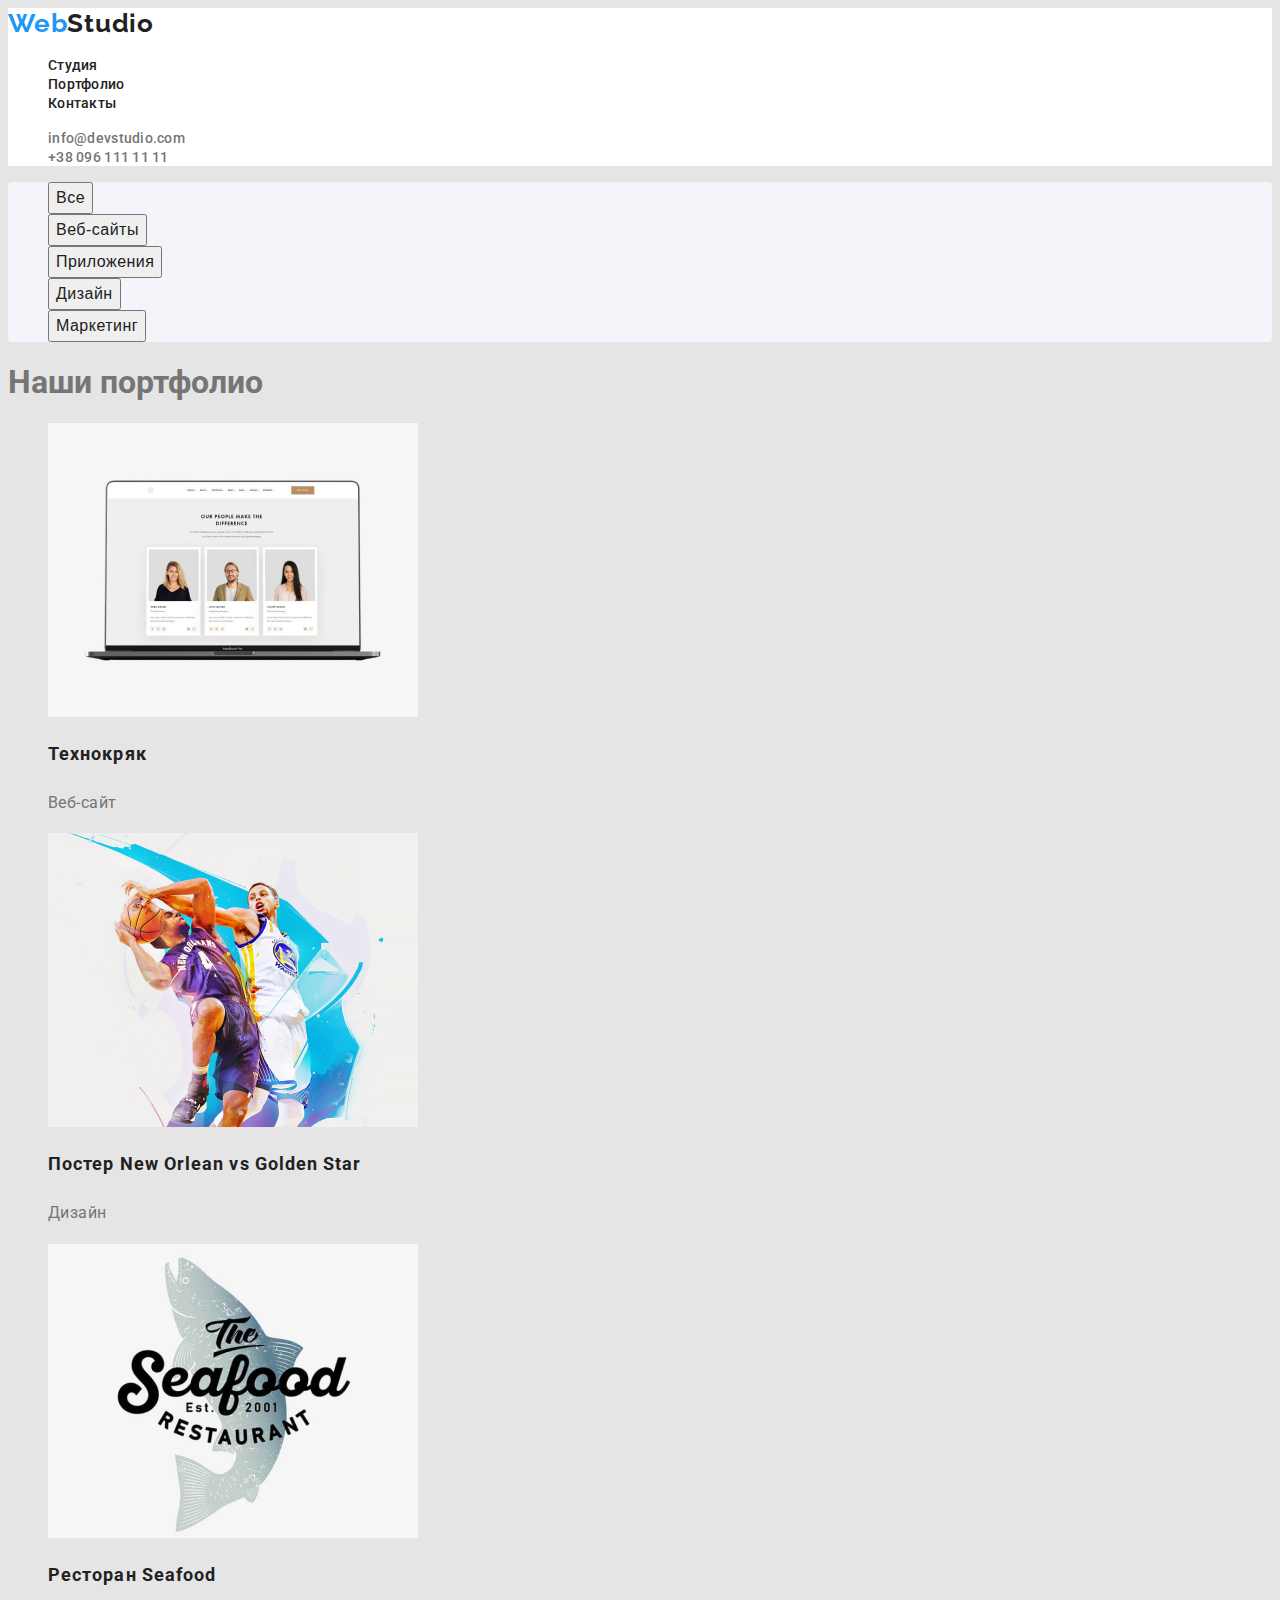
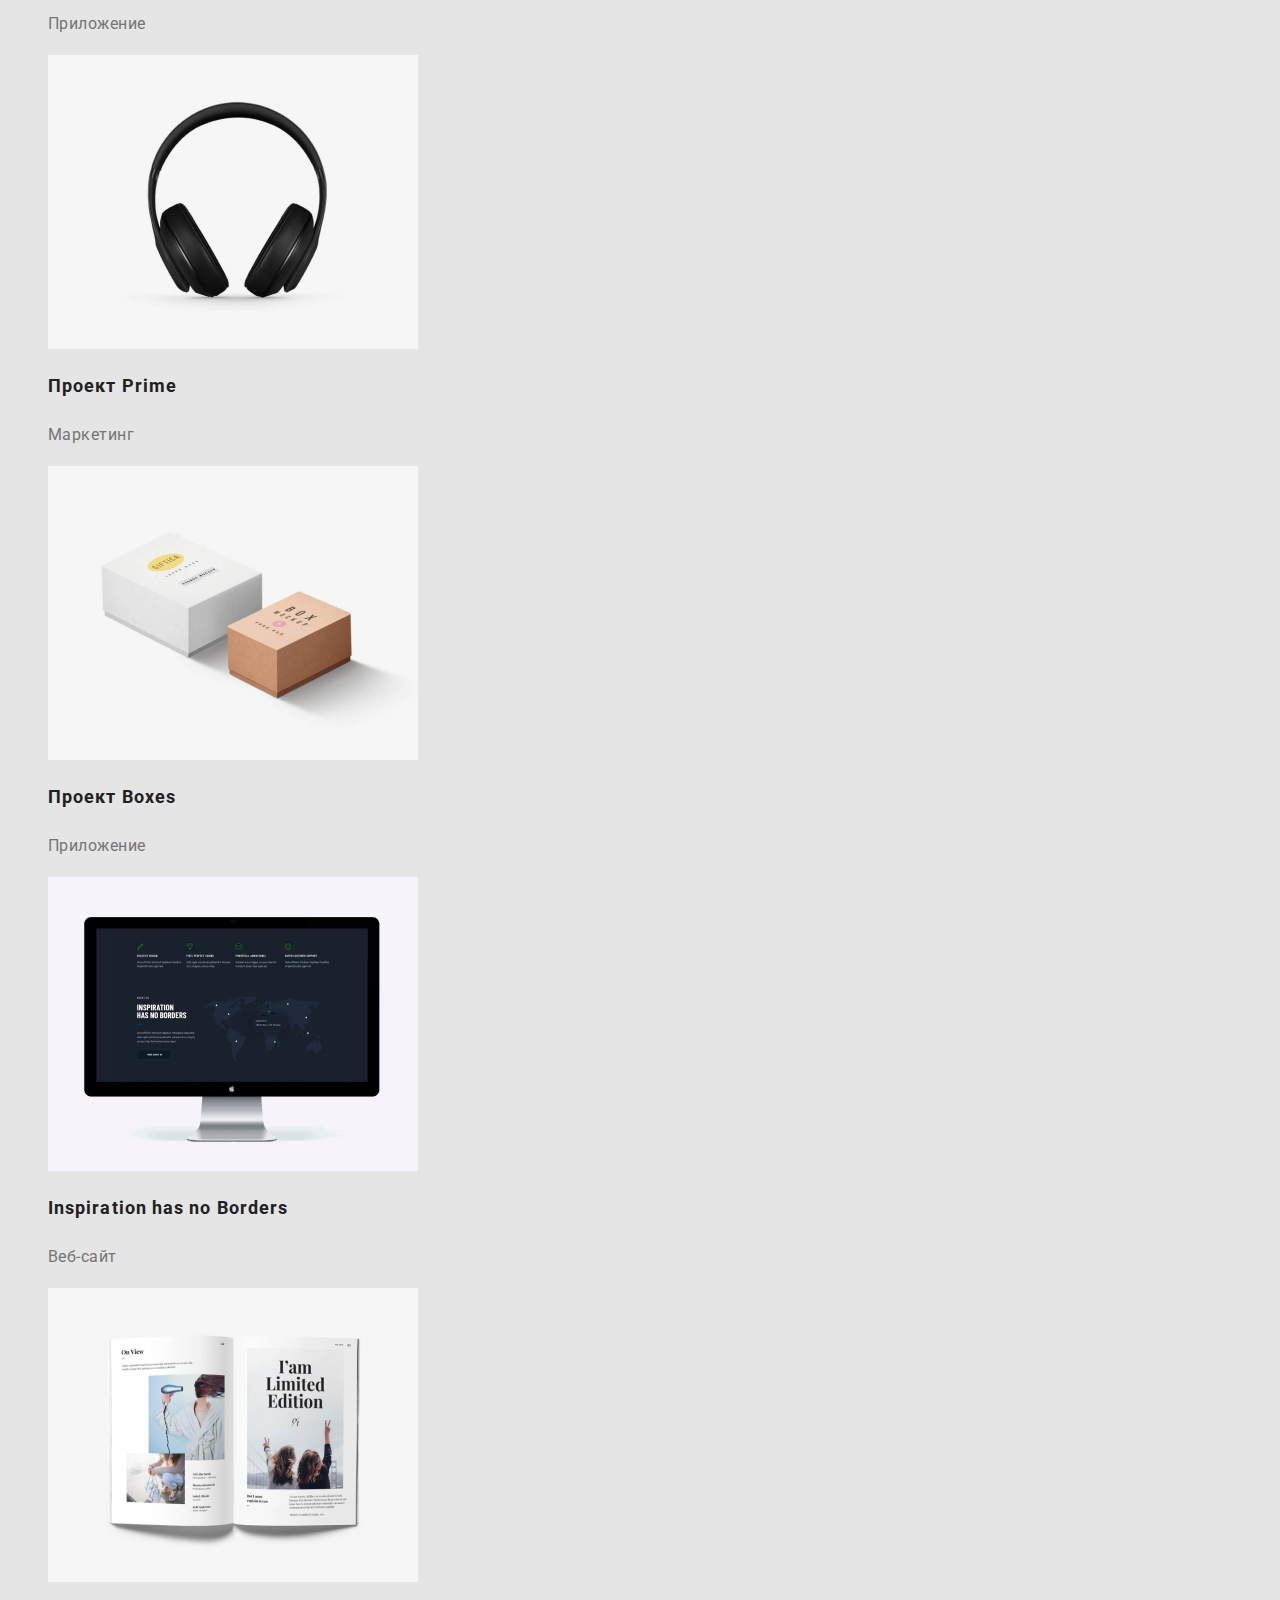
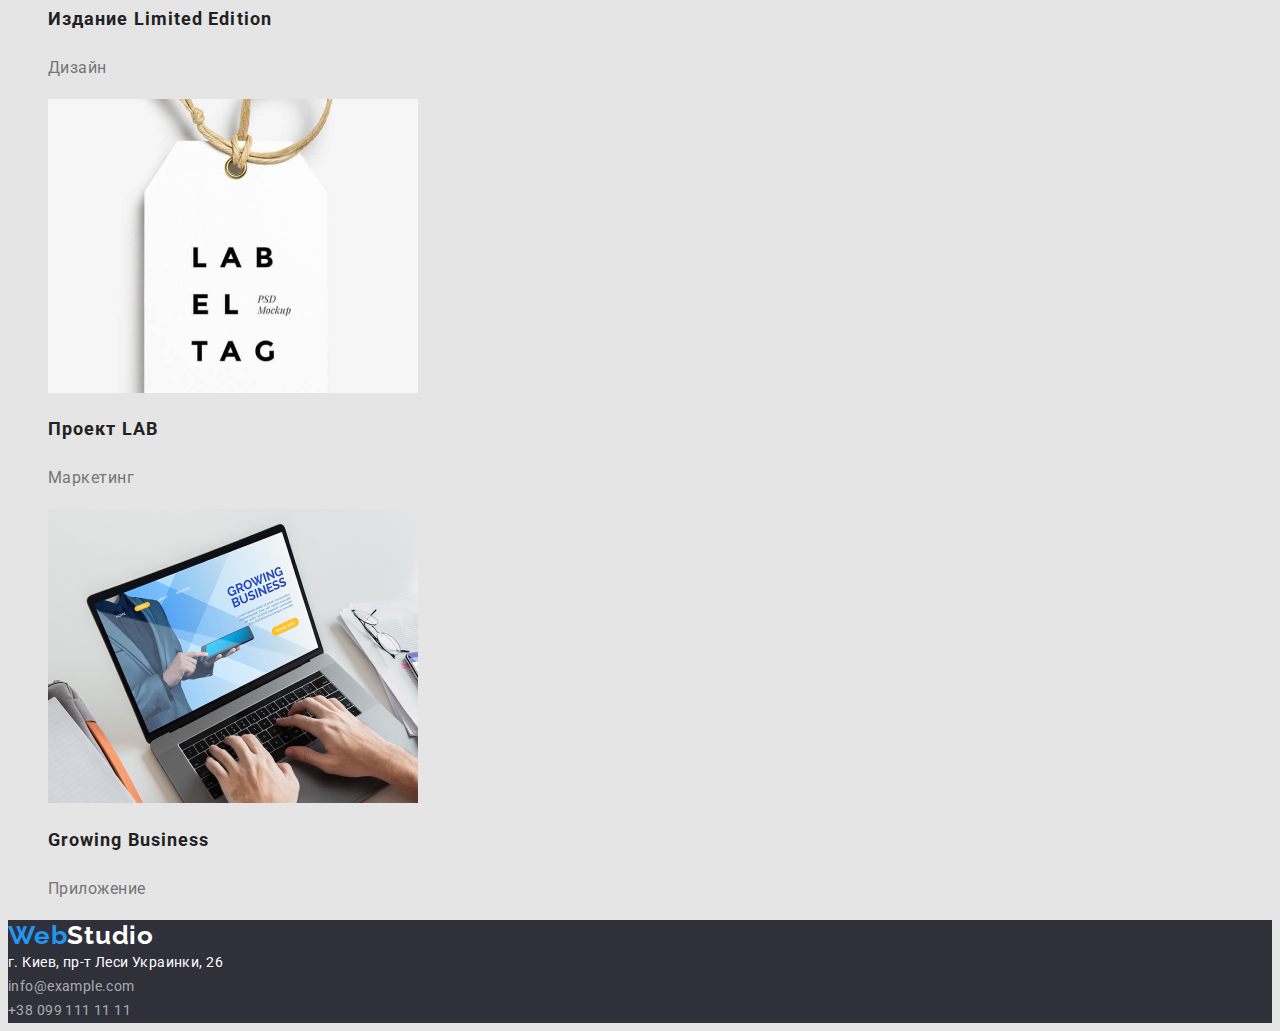
==== portfolio.html @ 6f71a9a3 "Added new file portfolio.html, new images to folder, complete the css/styles.css" ====
<!DOCTYPE html>
<html lang="en">
<head>
    <meta charset="UTF-8">
    <meta http-equiv="X-UA-Compatible" content="IE=edge">
    <meta name="viewport" content="width=device-width, initial-scale=1.0">
    <link href="https://fonts.googleapis.com/css2?family=Raleway:wght@700&family=Roboto:wght@400;500;700;900&display=swap"
        rel="stylesheet">
    <link rel="stylesheet" href="./css/styles.css">
    <title>Портфолио</title>
</head>
<body>
    <header class="page-header">
    
        <nav>
            <a class="logo" href="./index.html">Web<span class="logo-colored">Studio</span></a>
    
            <ul class="site-nav">
                <li><a class="site-nav-link" href="./index.html">Студия</a></li>
                <li><a class="site-nav-link" href="./portfolio.html">Портфолио</a></li>
                <li><a class="site-nav-link" href="#">Контакты</a></li>
            </ul>
        </nav>
    
        <ul class="auth-nav">
            <li><a class="auth-nav-link" href="mailto:info@devstudio.com">info@devstudio.com</a></li>
            <li><a class="auth-nav-link" href="tel:+380961111111">+38 096 111 11 11</a></li>
        </ul>
    
    </header>
    
    <main>
        <section class="portfolio-btn-section">
        <ul class="portfolio-btn-list">
            <li><button class="portfolio-btn" type="button"><span class="portfolio-btn-item">Все</span></button></li>
            <li><button class="portfolio-btn" type="button"><span class="portfolio-btn-item">Веб-сайты</span></button></li>
            <li><button class="portfolio-btn" type="button"><span class="portfolio-btn-item">Приложения</span></button></li>
            <li><button class="portfolio-btn" type="button"><span class="portfolio-btn-item">Дизайн</span></button></li>
            <li><button class="portfolio-btn" type="button"><span class="portfolio-btn-item">Маркетинг</span></button></li>                  
        </ul>    
            <h1>Наши портфолио</h1>
        
            <ul class="items">
                <li>
                    <a href="#"><img src="./images/portfoto1.jpg" alt="Открытый-сайт-страница-на-Macbook" width="370"></a>
                    <h2 class="portfolio-caption">Технокряк</h2>
                    <p class="categories-item">Веб-сайт</p>
                </li>
                <li>
                    <a href="#"><img src="./images/portfoto2.jpg" alt="Двое-баскетболистов-боряться-за-мяч" width="370"></a>
                    <h2 class="portfolio-caption">Постер New Orlean vs Golden Star</h2>
                    <p class="categories-item">Дизайн</p>
                </li>
                <li>
                    <a href="#"><img src="./images/portfoto3.jpg" alt="Логотип-ресторана-the-seafood" width="370"></a>
                    <h2 class="portfolio-caption">Ресторан Seafood</h2>
                    <p class="categories-item">Приложение</p>
                </li>
                <li>
                    <a href="#"><img src="./images/portfoto4.jpg" alt="Накладные-наушники-на-белом-фоне" width="370"></a>
                    <h2 class="portfolio-caption">Проект Prime</h2>
                    <p class="categories-item">Маркетинг</p>
                </li>
                <li>
                    <a href="#"><img src="./images/portfoto5.jpg" alt="Бве-дизайнерские-коробки:белая-и-коричневая" width="370"></a>
                    <h2 class="portfolio-caption">Проект Boxes</h2>
                    <p class="categories-item">Приложение</p>
                </li>
                <li>
                    <a href="#"><img src="./images/portfoto6.jpg" alt="Открытый-сайт-на-iMac-устройстве" width="370"></a>
                    <h2 class="portfolio-caption">Inspiration has no Borders</h2>
                    <p class="categories-item">Веб-сайт</p>
                </li>
                <li>
                    <a href="#"><img src="./images/portfoto7.jpg" alt="Обложка-книги-I-am-limited-edition" width="370"></a>
                    <h2 class="portfolio-caption">Издание Limited Edition</h2>
                    <p class="categories-item">Дизайн</p>
                </li>
                <li>
                    <a href="#"><img src="./images/portfoto8.jpg" alt="Белая-бирка-с-названием-компании-LAB" width="370"></a>
                    <h2 class="portfolio-caption">Проект LAB</h2>
                    <p class="categories-item">Маркетинг</p>
                </li>
                <li>
                    <a href="#"><img src="./images/portfoto9.jpg" alt="Открытое-прилодение-для-бизнеса-на-Macbook" width="370"></a>
                    <h2 class="portfolio-caption">Growing Business</h2>
                    <p class="categories-item">Приложение</p>
                </li>
            </ul>
        </section>
    </main>
    
    <footer class="page-footer">
        <a class="logo" href="./index.html">Web<span class="logo-colored-reversed">Studio</span></a>
        <address>
            <a class="location-link" href="https://goo.gl/maps/uHgCKQNqZT3MQZoy7">г. Киев, пр-т Леси Украинки, 26<br></a>
            <a class="mail-section" href="mailto:info@example.com">info@example.com</a><br>
            <a class="tel-section" href="tel:+380991111111">+38 099 111 11 11</a>
        </address>
    </footer>
</body>
</html>
---- css/styles.css ----
body {
  font-family: 'Roboto', sans-serif;
  background: #e5e5e5;
  color: #757575;
}
/* * {
  margin: 0;
  padding: 0;
} */
.items {
  text-decoration: none;
  list-style: none;
}
/* Header */
.page-header {
  background-color: #ffffff;
}
/* Logo Company */
.logo {
  color: #2196f3;
  list-style: none;
  text-decoration: none;
  font-family: Raleway;
  font-style: normal;
  font-weight: bold;
  font-size: 26px;
  line-height: 1.2;
  letter-spacing: 0.03em;
}
.logo-colored {
  color: #212121;
}
.logo-colored-reversed {
  color: #ffffff;
}
/* Site nav */
.site-nav {
  list-style: none;
}
.site-nav-link {
  color: #212121;
  text-decoration: none;
  font-style: normal;
  font-weight: 500;
  font-size: 14px;
  line-height: 1.1;
  letter-spacing: 0.02em;
}
.site-nav-link:hover,
.site-nav-link:focus {
  color: #2196f3;
}
/* Auth nav */
.auth-nav {
  list-style: none;
}
.auth-nav-link {
  color: #757575;
  text-decoration: none;
  font-style: normal;
  font-weight: 500;
  font-size: 14px;
  line-height: 1.1;
  letter-spacing: 0.02em;
}
.auth-nav-link:hover,
.auth-nav-link:focus {
  color: #2196f3;
}
/* main body */
.main-section {
  background-color: #2f303a;
}
.main-caption {
  font-style: normal;
  font-weight: 900;
  font-size: 44px;
  line-height: 1.36;
  text-align: center;
  letter-spacing: 0.06em;
  text-transform: uppercase;
  color: #ffffff;
}
.btn-item {
  background: #2196f3;
  box-shadow: 0px 4px 4px rgba(0, 0, 0, 0.15);
  border-radius: 4px;
  cursor: pointer;
}

.btn-desc {
  font-style: normal;
  font-weight: bold;
  font-size: 16px;
  line-height: 1.87;
  display: flex;
  align-items: center;
  text-align: center;
  letter-spacing: 0.06em;
  color: #ffffff;
}

/* Our Feature section */
.our-feature-title {
  background-color: #e5e5e5;
  font-weight: bold;
  font-size: 14px;
  line-height: 1.2;
  text-align: center;
  letter-spacing: 0.03em;
}
.our-features-heading {
  font-size: 14px;
  line-height: 1.2;
  text-transform: uppercase;
  color: #212121;
}
.our-features-paragraph {
  font-size: 14px;
  line-height: 1.71;
  letter-spacing: 0.03em;
  color: #757575;
}
/* About section */
.about-section-title {
  color: #212121;
  font-weight: bold;
  font-size: 36px;
  line-height: 1.16;
  text-align: center;
  letter-spacing: 0.03em;
}
/* Our team Section */
.our-team-title {
  font-style: normal;
  font-weight: bold;
  font-size: 36px;
  line-height: 1.16;
  text-align: center;
  letter-spacing: 0.03em;
  color: #212121;
}
.our-team-section {
  background-color: #f5f4fa;
}
.user-name {
  font-style: normal;
  font-weight: 500;
  font-size: 16px;
  line-height: 1.1875;
  text-align: center;
  letter-spacing: 0.03em;
  color: #212121;
}
.career-block {
  font-size: 16px;
  line-height: 1.1875;
  text-align: center;
  letter-spacing: 0.03em;
  color: #757575;
}
.container {
  background: #ffffff;
  box-shadow: 0px 1px 3px rgba(0, 0, 0, 0.12), 0px 1px 1px rgba(0, 0, 0, 0.14),
    0px 2px 1px rgba(0, 0, 0, 0.2);
  border-radius: 0px 0px 4px 4px;
  width: 270px;
}
/*Footer section*/
.page-footer {
  background-color: #2f303a;
}

.location-link {
  text-decoration: none;
  list-style: none;
  font-style: normal;
  font-weight: normal;
  font-size: 14px;
  line-height: 1.71;
  letter-spacing: 0.03em;
  color: #ffffff;
}

.mail-section {
  list-style: none;
  text-decoration: none;
  font-style: normal;
  font-weight: normal;
  font-size: 14px;
  line-height: 1.71;
  letter-spacing: 0.03em;
  color: rgba(255, 255, 255, 0.6);
}

.tel-section {
  list-style: none;
  text-decoration: none;
  font-style: normal;
  font-weight: normal;
  font-size: 14px;
  line-height: 1.71;
  letter-spacing: 0.03em;
  color: rgba(255, 255, 255, 0.6);
}
/* portfolio-btn-section */

.portfolio-btn-item {
  font-style: normal;
  font-weight: 500;
  font-size: 16px;
  line-height: 1.62;
  text-align: center;
  letter-spacing: 0.03em;
  color: #212121;
}
.portfolio-btn-list {
  background: #f5f4fa;
  border-radius: 4px;
  text-decoration: none;
  list-style: none;
}
.portfolio-btn {
  cursor: pointer;
}

.portfolio-btn:hover,
.portfolio-btn:focus {
  background: #2196f3;
  box-shadow: 0px 3px 1px rgba(0, 0, 0, 0.1), 0px 1px 2px rgba(0, 0, 0, 0.08),
    0px 2px 2px rgba(0, 0, 0, 0.12);
  border-radius: 4px;
}
.portfolio-btn-item:hover,
.portfolio-btn-item:focus {
  font-style: normal;
  font-weight: 500;
  font-size: 16px;
  line-height: 1.62;
  text-align: center;
  letter-spacing: 0.03em;
  color: #ffffff;
}
/* Our Portfolio section */
.portfolio-caption {
  font-style: normal;
  font-weight: bold;
  font-size: 18px;
  line-height: 2;
  letter-spacing: 0.06em;
  color: #212121;
}
.categories-item {
  font-size: 16px;
  line-height: 1.87;
  letter-spacing: 0.03em;
  color: #757575;
}
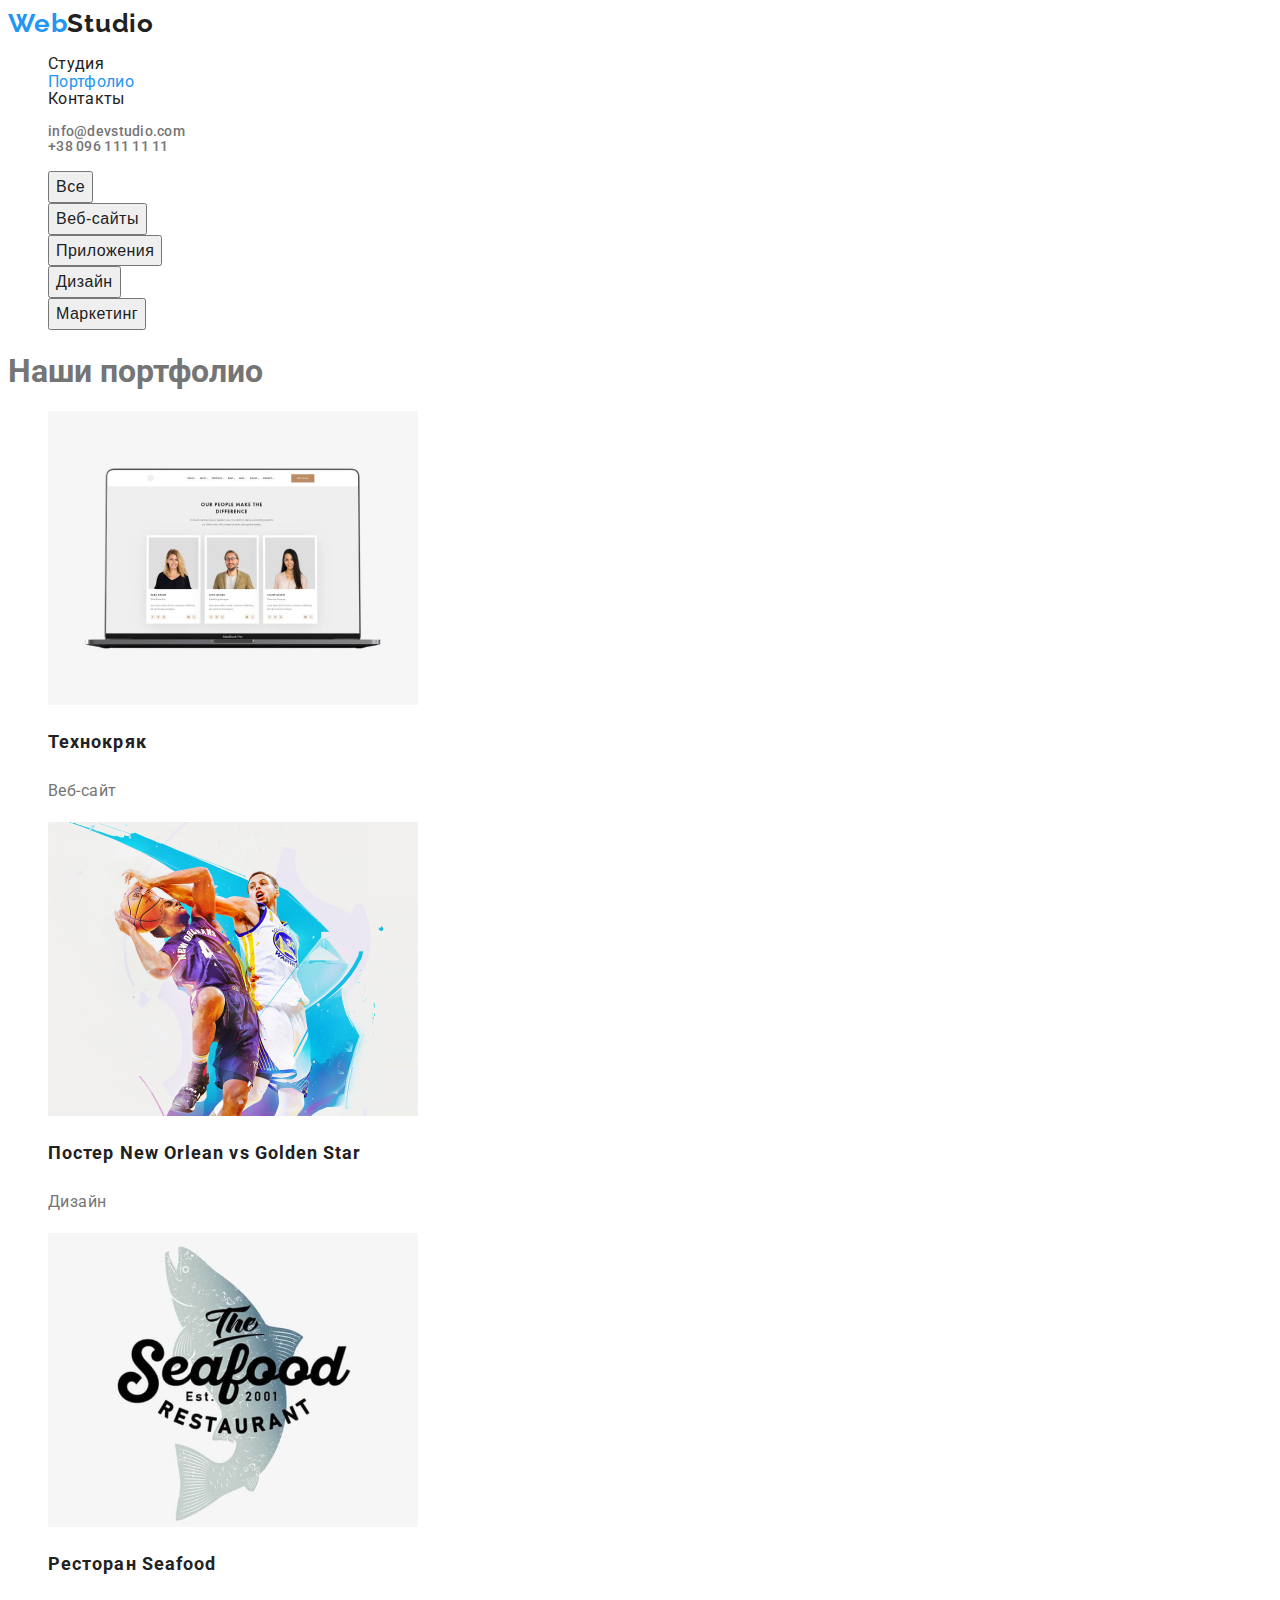
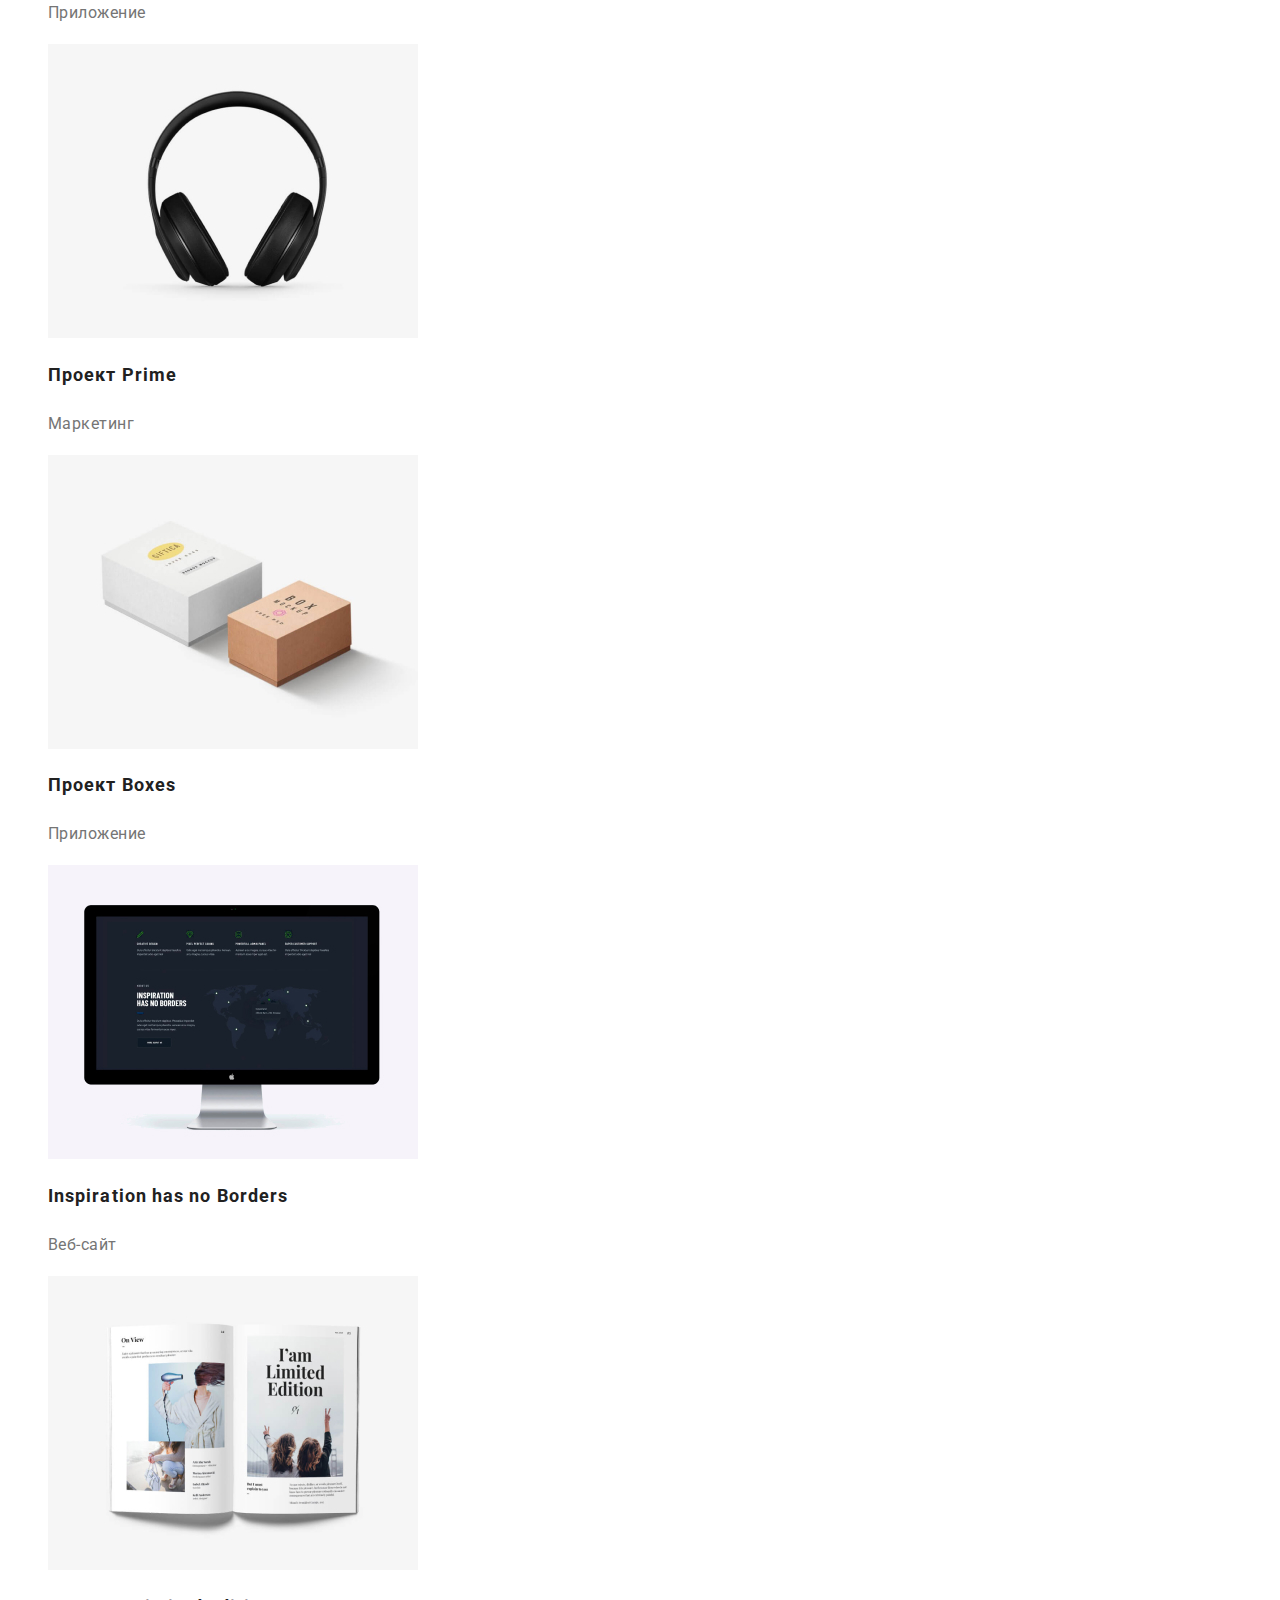
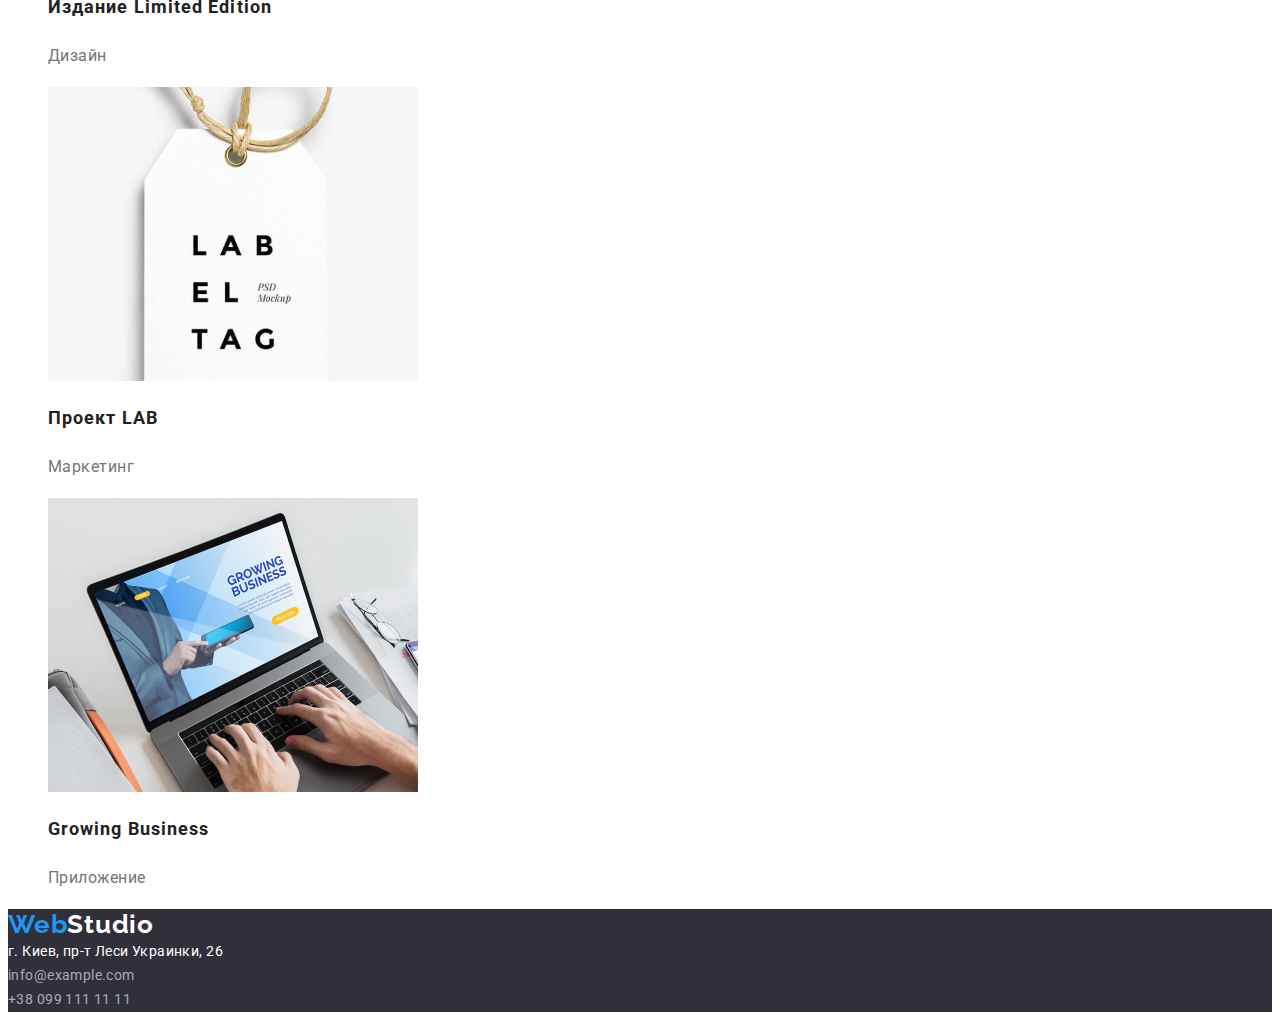
==== commit 3a2a85a7: "Added variables, block (root)." ====
--- a/portfolio.html
+++ b/portfolio.html
@@ -4,7 +4,13 @@
     <meta charset="UTF-8">
     <meta http-equiv="X-UA-Compatible" content="IE=edge">
     <meta name="viewport" content="width=device-width, initial-scale=1.0">
-    <link href="https://fonts.googleapis.com/css2?family=Raleway:wght@700&family=Roboto:wght@400;500;700;900&display=swap"
+    <link rel="stylesheet" href="https://cdnjs.cloudflare.com/ajax/libs/modern-normalize/1.1.0/modern-normalize.min.css"
+        integrity="sha512-wpPYUAdjBVSE4KJnH1VR1HeZfpl1ub8YT/NKx4PuQ5NmX2tKuGu6U/JRp5y+Y8XG2tV+wKQpNHVUX03MfMFn9Q=="
+        crossorigin="anonymous" referrerpolicy="no-referrer" />
+    <link rel="preconnect" href="https://fonts.googleapis.com">
+    <link rel="preconnect" href="https://fonts.gstatic.com" crossorigin>
+    <link
+        href="https://fonts.googleapis.com/css2?family=Raleway:wght@700&family=Roboto:ital,wght@0,400;0,500;0,900;1,700&display=swap"
         rel="stylesheet">
     <link rel="stylesheet" href="./css/styles.css">
     <title>Портфолио</title>
@@ -17,7 +23,7 @@
     
             <ul class="site-nav">
                 <li><a class="site-nav-link" href="./index.html">Студия</a></li>
-                <li><a class="site-nav-link" href="./portfolio.html">Портфолио</a></li>
+                <li><a class="site-nav-link current" href="./portfolio.html">Портфолио</a></li>
                 <li><a class="site-nav-link" href="#">Контакты</a></li>
             </ul>
         </nav>
--- a/css/styles.css
+++ b/css/styles.css
@@ -1,166 +1,183 @@
+:root {
+  --primery-text-color: #757575;
+  --title-text-color: #212121;
+  --accent-color: #2196f3;
+  --background-color: #ffffff;
+  --secondary-background-color: #ffffff;
+  --herobackground-color: #2f303a;
+  --tel-mail-color: rgba(255, 255, 255, 0.6);
+  --font-size14px: 14px;
+  --font-size16px: 16px;
+  --font-size36px: 36px;
+  --font: bold;
+  --font-style: normal;
+  --font-weight500: 500;
+  --font-wtightnormal: normal;
+}
+
 body {
   font-family: 'Roboto', sans-serif;
-  background: #e5e5e5;
-  color: #757575;
-}
-/* * {
-  margin: 0;
-  padding: 0;
-} */
+  background: var(--background-color);
+  color: var(--primery-text-color);
+}
 .items {
   text-decoration: none;
   list-style: none;
+  background-color: var(--secondary-background-color);
 }
 /* Header */
 .page-header {
-  background-color: #ffffff;
+  background-color: var(--secondary-background-color);
 }
 /* Logo Company */
 .logo {
-  color: #2196f3;
+  color: var(--accent-color);
   list-style: none;
   text-decoration: none;
   font-family: Raleway;
-  font-style: normal;
-  font-weight: bold;
+  font-style: var(--font-style);
+  font-weight: var(--font);
   font-size: 26px;
   line-height: 1.2;
   letter-spacing: 0.03em;
 }
 .logo-colored {
-  color: #212121;
+  color: var(--title-text-color);
 }
 .logo-colored-reversed {
-  color: #ffffff;
+  color: var(--secondary-background-color);
 }
 /* Site nav */
 .site-nav {
   list-style: none;
-}
-.site-nav-link {
-  color: #212121;
-  text-decoration: none;
-  font-style: normal;
-  font-weight: 500;
-  font-size: 14px;
+  font-style: var(--font-style);
+  font-weight: var(--font-weight500)
+  font-size: var(--font-size14px);
   line-height: 1.1;
   letter-spacing: 0.02em;
 }
+.site-nav .site-nav-link.current {
+  color: var(--accent-color);
+}
+.site-nav-link {
+  color: var(--title-text-color);
+  text-decoration: none;
+}
 .site-nav-link:hover,
 .site-nav-link:focus {
-  color: #2196f3;
+  color: var(--accent-color);
 }
 /* Auth nav */
 .auth-nav {
   list-style: none;
-}
-.auth-nav-link {
-  color: #757575;
-  text-decoration: none;
-  font-style: normal;
-  font-weight: 500;
-  font-size: 14px;
+  font-style: var(--font-style);
+  font-weight: var(--font-weight500);
+  font-size: var(--font-size14px);
   line-height: 1.1;
   letter-spacing: 0.02em;
 }
+.auth-nav-link {
+  text-decoration: none;
+  color: var(--primery-text-color);
+}
 .auth-nav-link:hover,
 .auth-nav-link:focus {
-  color: #2196f3;
+  color: var(--accent-color);
 }
 /* main body */
 .main-section {
-  background-color: #2f303a;
+  background-color: var(--herobackground-color);
 }
 .main-caption {
-  font-style: normal;
+  font-style: var(--font-style);
   font-weight: 900;
   font-size: 44px;
   line-height: 1.36;
   text-align: center;
   letter-spacing: 0.06em;
   text-transform: uppercase;
-  color: #ffffff;
+  color: var(--secondary-background-color);
 }
 .btn-item {
-  background: #2196f3;
-  box-shadow: 0px 4px 4px rgba(0, 0, 0, 0.15);
-  border-radius: 4px;
+  background: var(--accent-color);
+  /* box-shadow: 0px 4px 4px rgba(0, 0, 0, 0.15);
+  border-radius: 4px; */
   cursor: pointer;
 }
 
 .btn-desc {
-  font-style: normal;
-  font-weight: bold;
-  font-size: 16px;
+  font-style: var(--font-style);
+  font-weight: var(--font);
+  font-size: var(--font-size16px);
   line-height: 1.87;
   display: flex;
   align-items: center;
   text-align: center;
   letter-spacing: 0.06em;
-  color: #ffffff;
+  color: var(--secondary-background-color);
 }
 
 /* Our Feature section */
 .our-feature-title {
-  background-color: #e5e5e5;
-  font-weight: bold;
-  font-size: 14px;
+  background-color: var(--background-color);
+  font-weight: var(--font);
+  font-size: var(--font-size14px);
   line-height: 1.2;
   text-align: center;
   letter-spacing: 0.03em;
 }
 .our-features-heading {
-  font-size: 14px;
+  font-size: var(--font-size14px);
   line-height: 1.2;
   text-transform: uppercase;
-  color: #212121;
+  color: var(--title-text-color);
 }
 .our-features-paragraph {
-  font-size: 14px;
-  line-height: 1.71;
-  letter-spacing: 0.03em;
-  color: #757575;
+  font-size: var(--font-size14px);
+  line-height: 1.71;
+  letter-spacing: 0.03em;
+  color: var(--primery-text-color);
 }
 /* About section */
 .about-section-title {
-  color: #212121;
-  font-weight: bold;
-  font-size: 36px;
+  color: var(--title-text-color);
+  font-weight: var(--font);
+  font-size: var(--font-size36px);
   line-height: 1.16;
   text-align: center;
   letter-spacing: 0.03em;
 }
 /* Our team Section */
 .our-team-title {
-  font-style: normal;
-  font-weight: bold;
-  font-size: 36px;
+  font-style: var(--font-style);
+  font-weight: var(--font);
+  font-size: var(--font-size36px);
   line-height: 1.16;
   text-align: center;
   letter-spacing: 0.03em;
-  color: #212121;
+  color: var(--title-text-color);
 }
 .our-team-section {
   background-color: #f5f4fa;
 }
 .user-name {
-  font-style: normal;
-  font-weight: 500;
-  font-size: 16px;
+  font-style: var(--font-style);
+  font-weight: var(--font-weight500);
+  font-size: var(--font-size16px);
   line-height: 1.1875;
   text-align: center;
   letter-spacing: 0.03em;
-  color: #212121;
+  color: var(--title-text-color);
 }
 .career-block {
-  font-size: 16px;
+  font-size: var(--font-size16px);
   line-height: 1.1875;
   text-align: center;
   letter-spacing: 0.03em;
-  color: #757575;
+  color: var(--primery-text-color);
 }
 .container {
-  background: #ffffff;
+  background: var(--secondary-background-color);
   box-shadow: 0px 1px 3px rgba(0, 0, 0, 0.12), 0px 1px 1px rgba(0, 0, 0, 0.14),
     0px 2px 1px rgba(0, 0, 0, 0.2);
   border-radius: 0px 0px 4px 4px;
@@ -168,54 +185,54 @@
 }
 /*Footer section*/
 .page-footer {
-  background-color: #2f303a;
+  background-color: var(--herobackground-color);
 }
 
 .location-link {
   text-decoration: none;
   list-style: none;
-  font-style: normal;
-  font-weight: normal;
-  font-size: 14px;
-  line-height: 1.71;
-  letter-spacing: 0.03em;
-  color: #ffffff;
+  font-style: var(--font-style);
+  font-weight: var(--font-wtightnormal);
+  font-size: var(--font-size14px);
+  line-height: 1.71;
+  letter-spacing: 0.03em;
+  color: var(--secondary-background-color);
 }
 
 .mail-section {
   list-style: none;
   text-decoration: none;
-  font-style: normal;
-  font-weight: normal;
-  font-size: 14px;
-  line-height: 1.71;
-  letter-spacing: 0.03em;
-  color: rgba(255, 255, 255, 0.6);
+  font-style: var(--font-style);
+  font-weight: var(--font-wtightnormal);
+  font-size: var(--font-size14px);
+  line-height: 1.71;
+  letter-spacing: 0.03em;
+  color: var(--tel-mail-color);
 }
 
 .tel-section {
   list-style: none;
   text-decoration: none;
-  font-style: normal;
-  font-weight: normal;
-  font-size: 14px;
-  line-height: 1.71;
-  letter-spacing: 0.03em;
-  color: rgba(255, 255, 255, 0.6);
+  font-style: var(--font-style);
+  font-weight: var(--font-wtightnormal);
+  font-size: var(--font-size14px);
+  line-height: 1.71;
+  letter-spacing: 0.03em;
+  color: var(--tel-mail-color);
 }
 /* portfolio-btn-section */
 
 .portfolio-btn-item {
-  font-style: normal;
-  font-weight: 500;
-  font-size: 16px;
+  font-style: var(--font-style);
+  font-weight: var(--font-weight500);
+  font-size: var(--font-size16px);
   line-height: 1.62;
   text-align: center;
   letter-spacing: 0.03em;
-  color: #212121;
+  color: var(--title-text-color);
 }
 .portfolio-btn-list {
-  background: #f5f4fa;
+  background: var(--secondary-background-color);
   border-radius: 4px;
   text-decoration: none;
   list-style: none;
@@ -226,33 +243,33 @@
 
 .portfolio-btn:hover,
 .portfolio-btn:focus {
-  background: #2196f3;
+  background: var(--accent-color);
   box-shadow: 0px 3px 1px rgba(0, 0, 0, 0.1), 0px 1px 2px rgba(0, 0, 0, 0.08),
     0px 2px 2px rgba(0, 0, 0, 0.12);
   border-radius: 4px;
 }
 .portfolio-btn-item:hover,
 .portfolio-btn-item:focus {
-  font-style: normal;
-  font-weight: 500;
-  font-size: 16px;
+  font-style: var(--font-style);
+  font-weight: var(--font-weight500);
+  font-size: var(--font-size16px);
   line-height: 1.62;
   text-align: center;
   letter-spacing: 0.03em;
-  color: #ffffff;
+  color: var(--secondary-background-color);
 }
 /* Our Portfolio section */
 .portfolio-caption {
-  font-style: normal;
-  font-weight: bold;
+  font-style: var(--font-style);
+  font-weight: var(--font);
   font-size: 18px;
   line-height: 2;
   letter-spacing: 0.06em;
-  color: #212121;
+  color: var(--title-text-color);
 }
 .categories-item {
-  font-size: 16px;
+  font-size: var(--font-size16px);
   line-height: 1.87;
   letter-spacing: 0.03em;
-  color: #757575;
-}
+  color: var(--primery-text-color);
+}
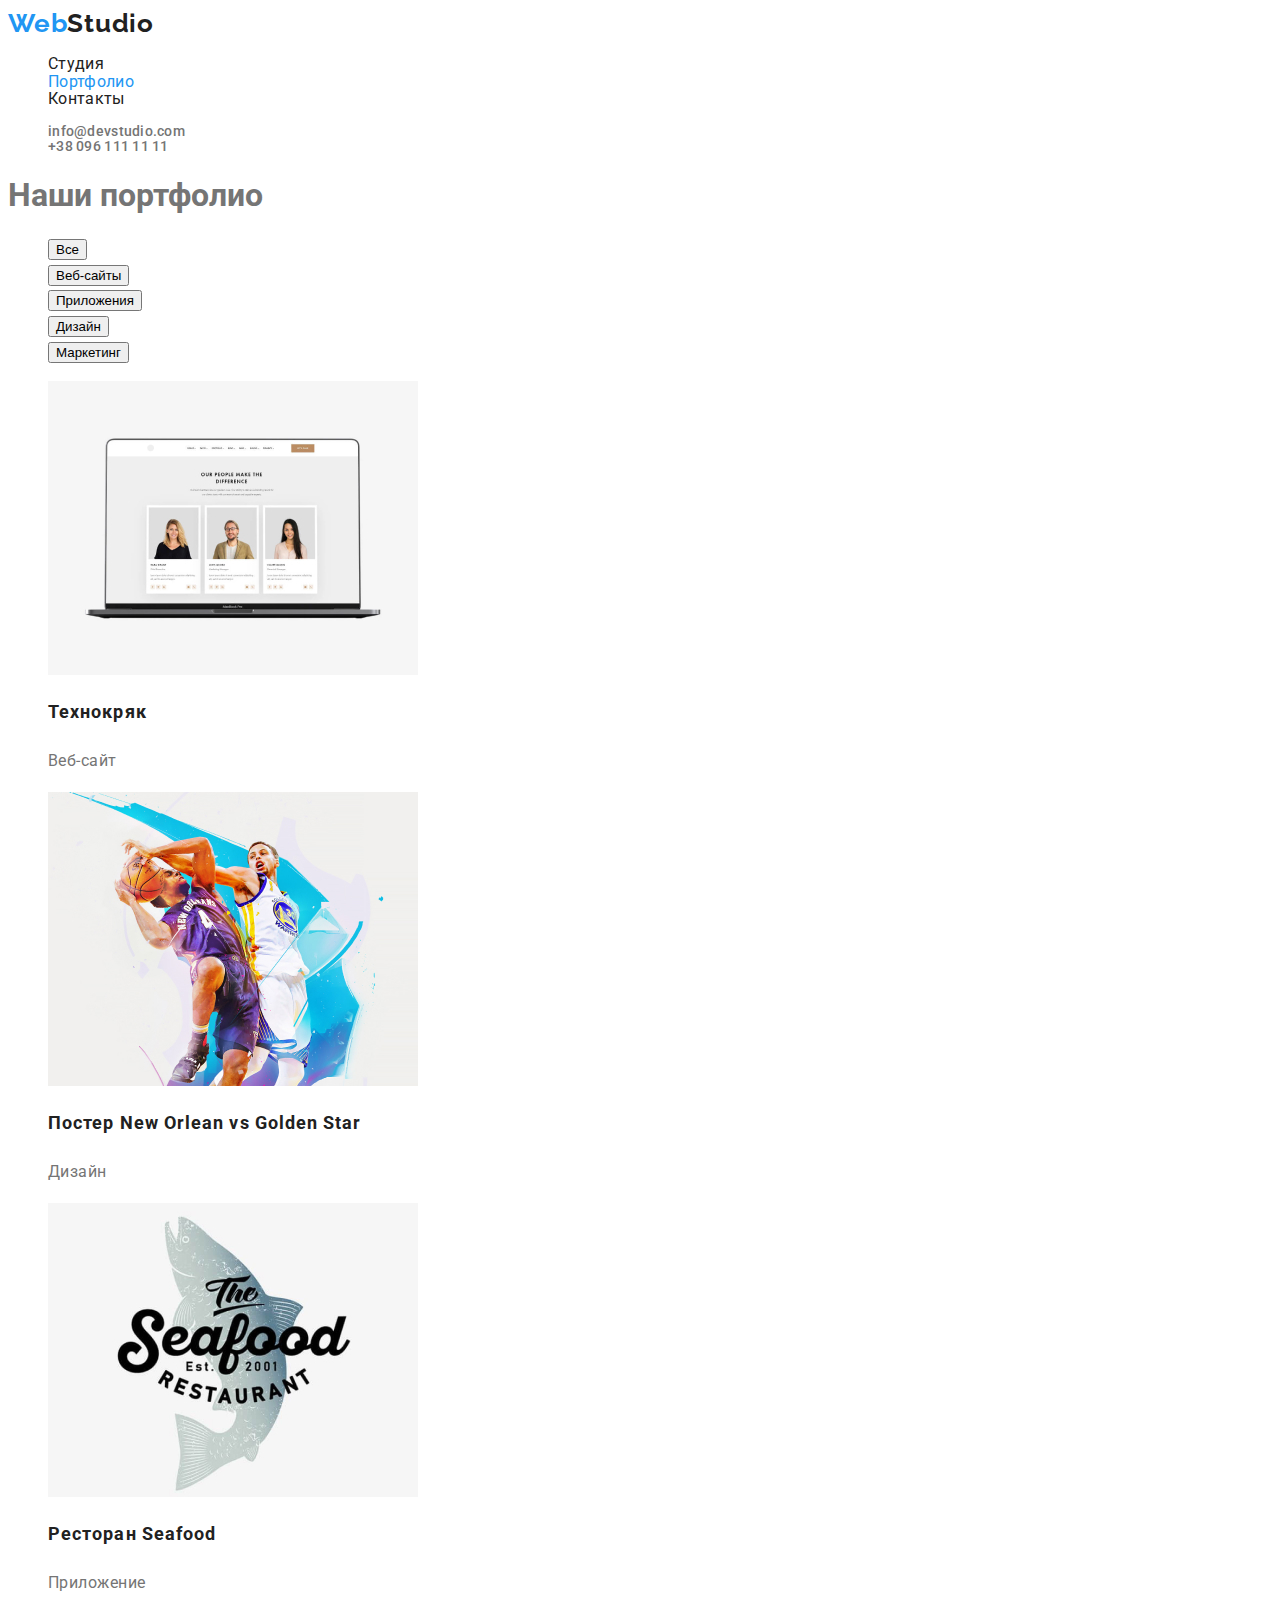
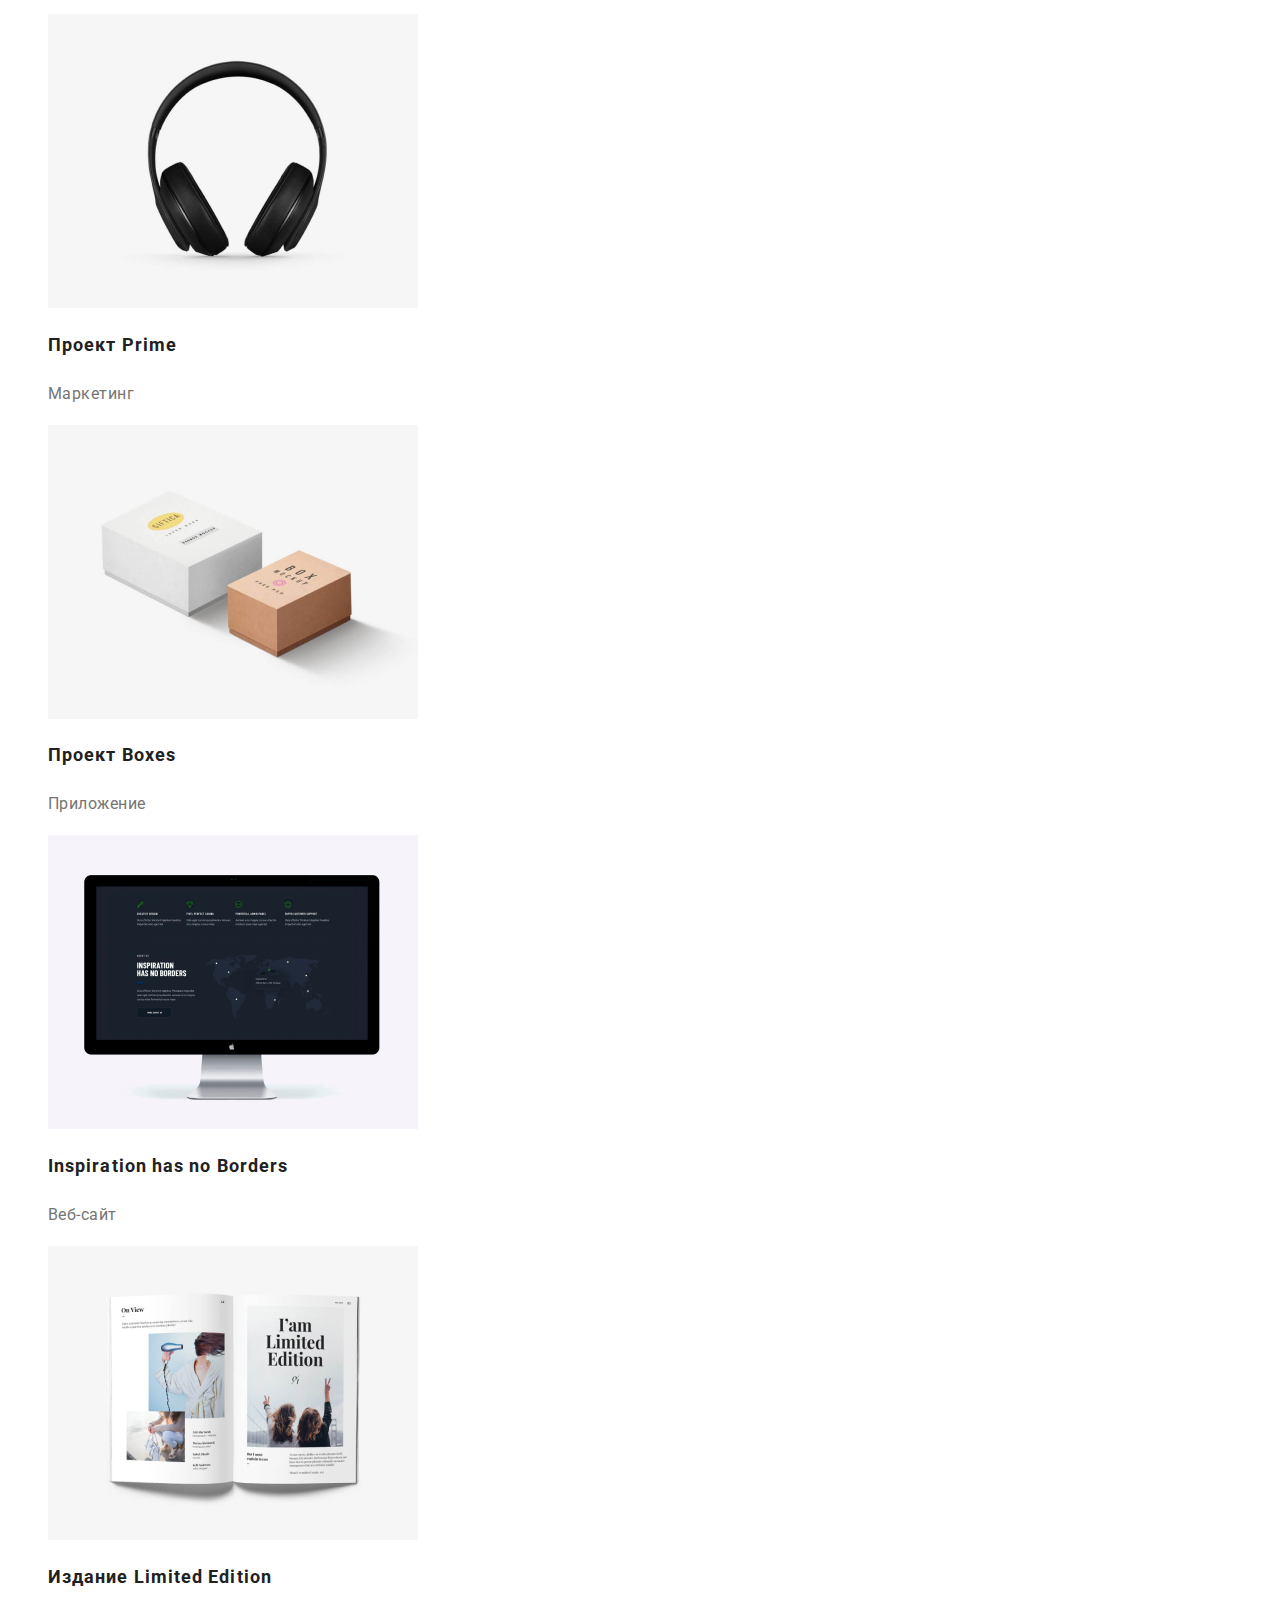
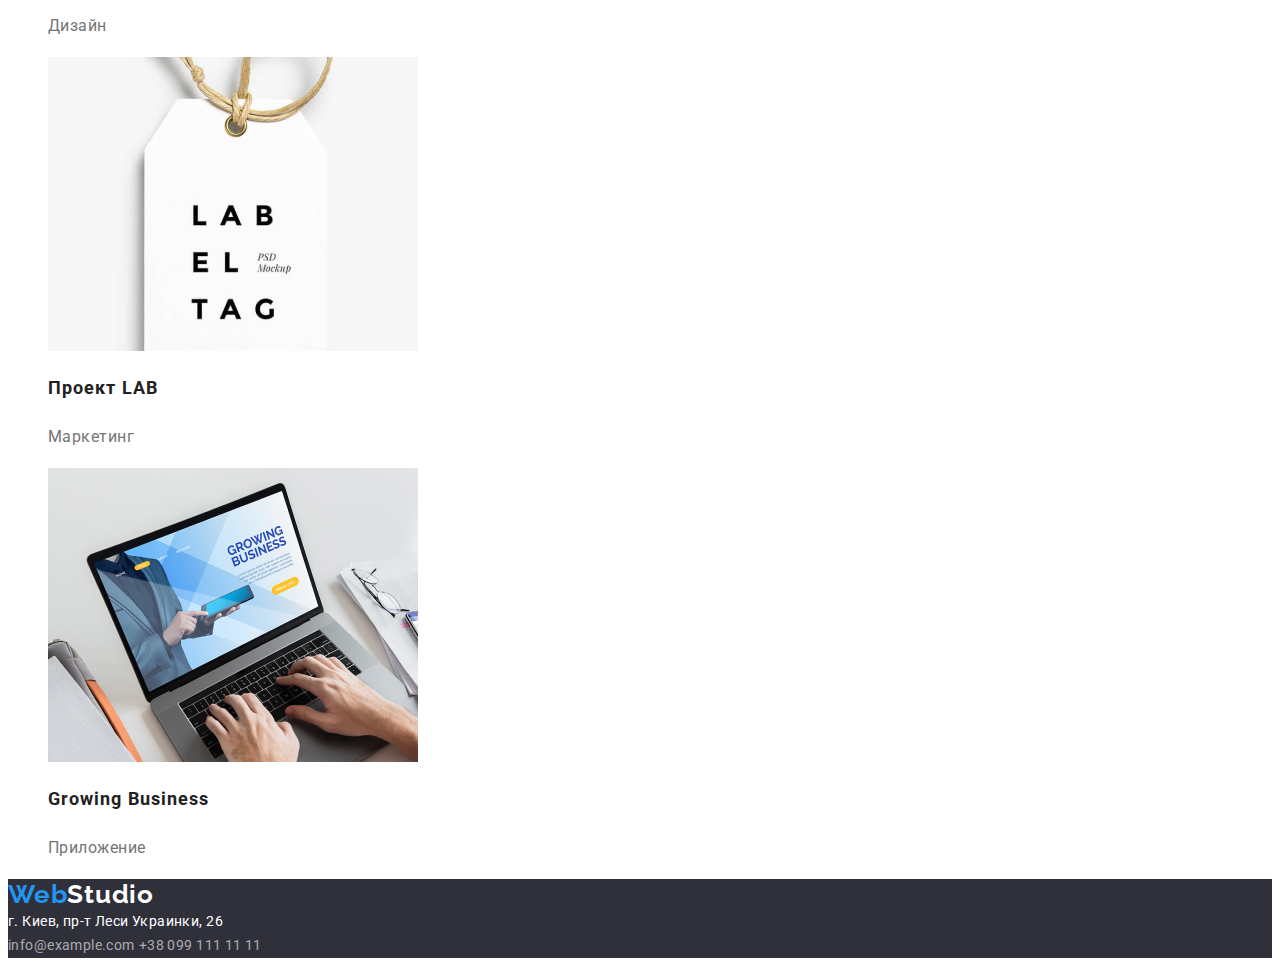
==== commit 9ae550ea: "Change index.html , portfolio.html, styles.css" ====
--- a/portfolio.html
+++ b/portfolio.html
@@ -36,61 +36,60 @@
     </header>
     
     <main>
-        <section class="portfolio-btn-section">
+        <section class="our-portfolio-section">
+            <h1>Наши портфолио</h1>
         <ul class="portfolio-btn-list">
-            <li><button class="portfolio-btn" type="button"><span class="portfolio-btn-item">Все</span></button></li>
-            <li><button class="portfolio-btn" type="button"><span class="portfolio-btn-item">Веб-сайты</span></button></li>
-            <li><button class="portfolio-btn" type="button"><span class="portfolio-btn-item">Приложения</span></button></li>
-            <li><button class="portfolio-btn" type="button"><span class="portfolio-btn-item">Дизайн</span></button></li>
-            <li><button class="portfolio-btn" type="button"><span class="portfolio-btn-item">Маркетинг</span></button></li>                  
-        </ul>    
-            <h1>Наши портфолио</h1>
-        
+            <li class="portfolio-btn-item"><button class="portfolio-btn" type="button">Все</button></li>
+            <li class="portfolio-btn-item"><button class="portfolio-btn" type="button">Веб-сайты</button></li>
+            <li class="portfolio-btn-item"><button class="portfolio-btn" type="button">Приложения</button></li>
+            <li class="portfolio-btn-item"><button class="portfolio-btn" type="button">Дизайн</button></li>
+            <li class="portfolio-btn-item"><button class="portfolio-btn" type="button">Маркетинг</button></li>                  
+        </ul>         
             <ul class="items">
                 <li>
-                    <a href="#"><img src="./images/portfoto1.jpg" alt="Открытый-сайт-страница-на-Macbook" width="370"></a>
+                    <a class="portfolio-list" href="#"><img src="./images/portfoto1.jpg" alt="Открытый-сайт-страница-на-Macbook" width="370">
                     <h2 class="portfolio-caption">Технокряк</h2>
-                    <p class="categories-item">Веб-сайт</p>
+                    <p class="categories-item">Веб-сайт</p></a>
                 </li>
                 <li>
-                    <a href="#"><img src="./images/portfoto2.jpg" alt="Двое-баскетболистов-боряться-за-мяч" width="370"></a>
+                    <a class="portfolio-list" href="#"><img src="./images/portfoto2.jpg" alt="Двое-баскетболистов-боряться-за-мяч" width="370">
                     <h2 class="portfolio-caption">Постер New Orlean vs Golden Star</h2>
-                    <p class="categories-item">Дизайн</p>
+                    <p class="categories-item">Дизайн</p></a>
                 </li>
                 <li>
-                    <a href="#"><img src="./images/portfoto3.jpg" alt="Логотип-ресторана-the-seafood" width="370"></a>
+                    <a class="portfolio-list" href="#"><img src="./images/portfoto3.jpg" alt="Логотип-ресторана-the-seafood" width="370">
                     <h2 class="portfolio-caption">Ресторан Seafood</h2>
-                    <p class="categories-item">Приложение</p>
+                    <p class="categories-item">Приложение</p></a>
                 </li>
                 <li>
-                    <a href="#"><img src="./images/portfoto4.jpg" alt="Накладные-наушники-на-белом-фоне" width="370"></a>
+                    <a class="portfolio-list" href="#"><img src="./images/portfoto4.jpg" alt="Накладные-наушники-на-белом-фоне" width="370">
                     <h2 class="portfolio-caption">Проект Prime</h2>
-                    <p class="categories-item">Маркетинг</p>
+                    <p class="categories-item">Маркетинг</p></a>
                 </li>
                 <li>
-                    <a href="#"><img src="./images/portfoto5.jpg" alt="Бве-дизайнерские-коробки:белая-и-коричневая" width="370"></a>
+                    <a class="portfolio-list" href="#"><img src="./images/portfoto5.jpg" alt="Бве-дизайнерские-коробки:белая-и-коричневая" width="370">
                     <h2 class="portfolio-caption">Проект Boxes</h2>
-                    <p class="categories-item">Приложение</p>
+                    <p class="categories-item">Приложение</p></a>
                 </li>
                 <li>
-                    <a href="#"><img src="./images/portfoto6.jpg" alt="Открытый-сайт-на-iMac-устройстве" width="370"></a>
+                    <a class="portfolio-list" href="#"><img src="./images/portfoto6.jpg" alt="Открытый-сайт-на-iMac-устройстве" width="370">
                     <h2 class="portfolio-caption">Inspiration has no Borders</h2>
-                    <p class="categories-item">Веб-сайт</p>
+                    <p class="categories-item">Веб-сайт</p></a>
                 </li>
                 <li>
-                    <a href="#"><img src="./images/portfoto7.jpg" alt="Обложка-книги-I-am-limited-edition" width="370"></a>
+                    <a class="portfolio-list" href="#"><img src="./images/portfoto7.jpg" alt="Обложка-книги-I-am-limited-edition" width="370">
                     <h2 class="portfolio-caption">Издание Limited Edition</h2>
-                    <p class="categories-item">Дизайн</p>
+                    <p class="categories-item">Дизайн</p></a>
                 </li>
                 <li>
-                    <a href="#"><img src="./images/portfoto8.jpg" alt="Белая-бирка-с-названием-компании-LAB" width="370"></a>
+                    <a class="portfolio-list" href="#"><img src="./images/portfoto8.jpg" alt="Белая-бирка-с-названием-компании-LAB" width="370">
                     <h2 class="portfolio-caption">Проект LAB</h2>
-                    <p class="categories-item">Маркетинг</p>
+                    <p class="categories-item">Маркетинг</p></a>
                 </li>
                 <li>
-                    <a href="#"><img src="./images/portfoto9.jpg" alt="Открытое-прилодение-для-бизнеса-на-Macbook" width="370"></a>
+                    <a class="portfolio-list" href="#"><img src="./images/portfoto9.jpg" alt="Открытое-прилодение-для-бизнеса-на-Macbook" width="370">
                     <h2 class="portfolio-caption">Growing Business</h2>
-                    <p class="categories-item">Приложение</p>
+                    <p class="categories-item">Приложение</p></a>
                 </li>
             </ul>
         </section>
@@ -100,8 +99,8 @@
         <a class="logo" href="./index.html">Web<span class="logo-colored-reversed">Studio</span></a>
         <address>
             <a class="location-link" href="https://goo.gl/maps/uHgCKQNqZT3MQZoy7">г. Киев, пр-т Леси Украинки, 26<br></a>
-            <a class="mail-section" href="mailto:info@example.com">info@example.com</a><br>
-            <a class="tel-section" href="tel:+380991111111">+38 099 111 11 11</a>
+            <a class="mail-link" href="mailto:info@example.com">info@example.com</a>
+            <a class="tel-link" href="tel:+380991111111">+38 099 111 11 11</a>
         </address>
     </footer>
 </body>
--- a/css/styles.css
+++ b/css/styles.css
@@ -165,14 +165,12 @@
   font-weight: var(--font-weight500);
   font-size: var(--font-size16px);
   line-height: 1.1875;
-  text-align: center;
   letter-spacing: 0.03em;
   color: var(--title-text-color);
 }
 .career-block {
   font-size: var(--font-size16px);
   line-height: 1.1875;
-  text-align: center;
   letter-spacing: 0.03em;
   color: var(--primery-text-color);
 }
@@ -199,7 +197,7 @@
   color: var(--secondary-background-color);
 }
 
-.mail-section {
+.mail-link {
   list-style: none;
   text-decoration: none;
   font-style: var(--font-style);
@@ -210,7 +208,7 @@
   color: var(--tel-mail-color);
 }
 
-.tel-section {
+.tel-link {
   list-style: none;
   text-decoration: none;
   font-style: var(--font-style);
@@ -220,14 +218,13 @@
   letter-spacing: 0.03em;
   color: var(--tel-mail-color);
 }
-/* portfolio-btn-section */
+/* our-portfolio-section */
 
 .portfolio-btn-item {
   font-style: var(--font-style);
   font-weight: var(--font-weight500);
   font-size: var(--font-size16px);
   line-height: 1.62;
-  text-align: center;
   letter-spacing: 0.03em;
   color: var(--title-text-color);
 }
@@ -254,11 +251,14 @@
   font-weight: var(--font-weight500);
   font-size: var(--font-size16px);
   line-height: 1.62;
-  text-align: center;
   letter-spacing: 0.03em;
   color: var(--secondary-background-color);
 }
 /* Our Portfolio section */
+.portfolio-list {
+  text-decoration: none;
+  list-style: none;
+}
 .portfolio-caption {
   font-style: var(--font-style);
   font-weight: var(--font);
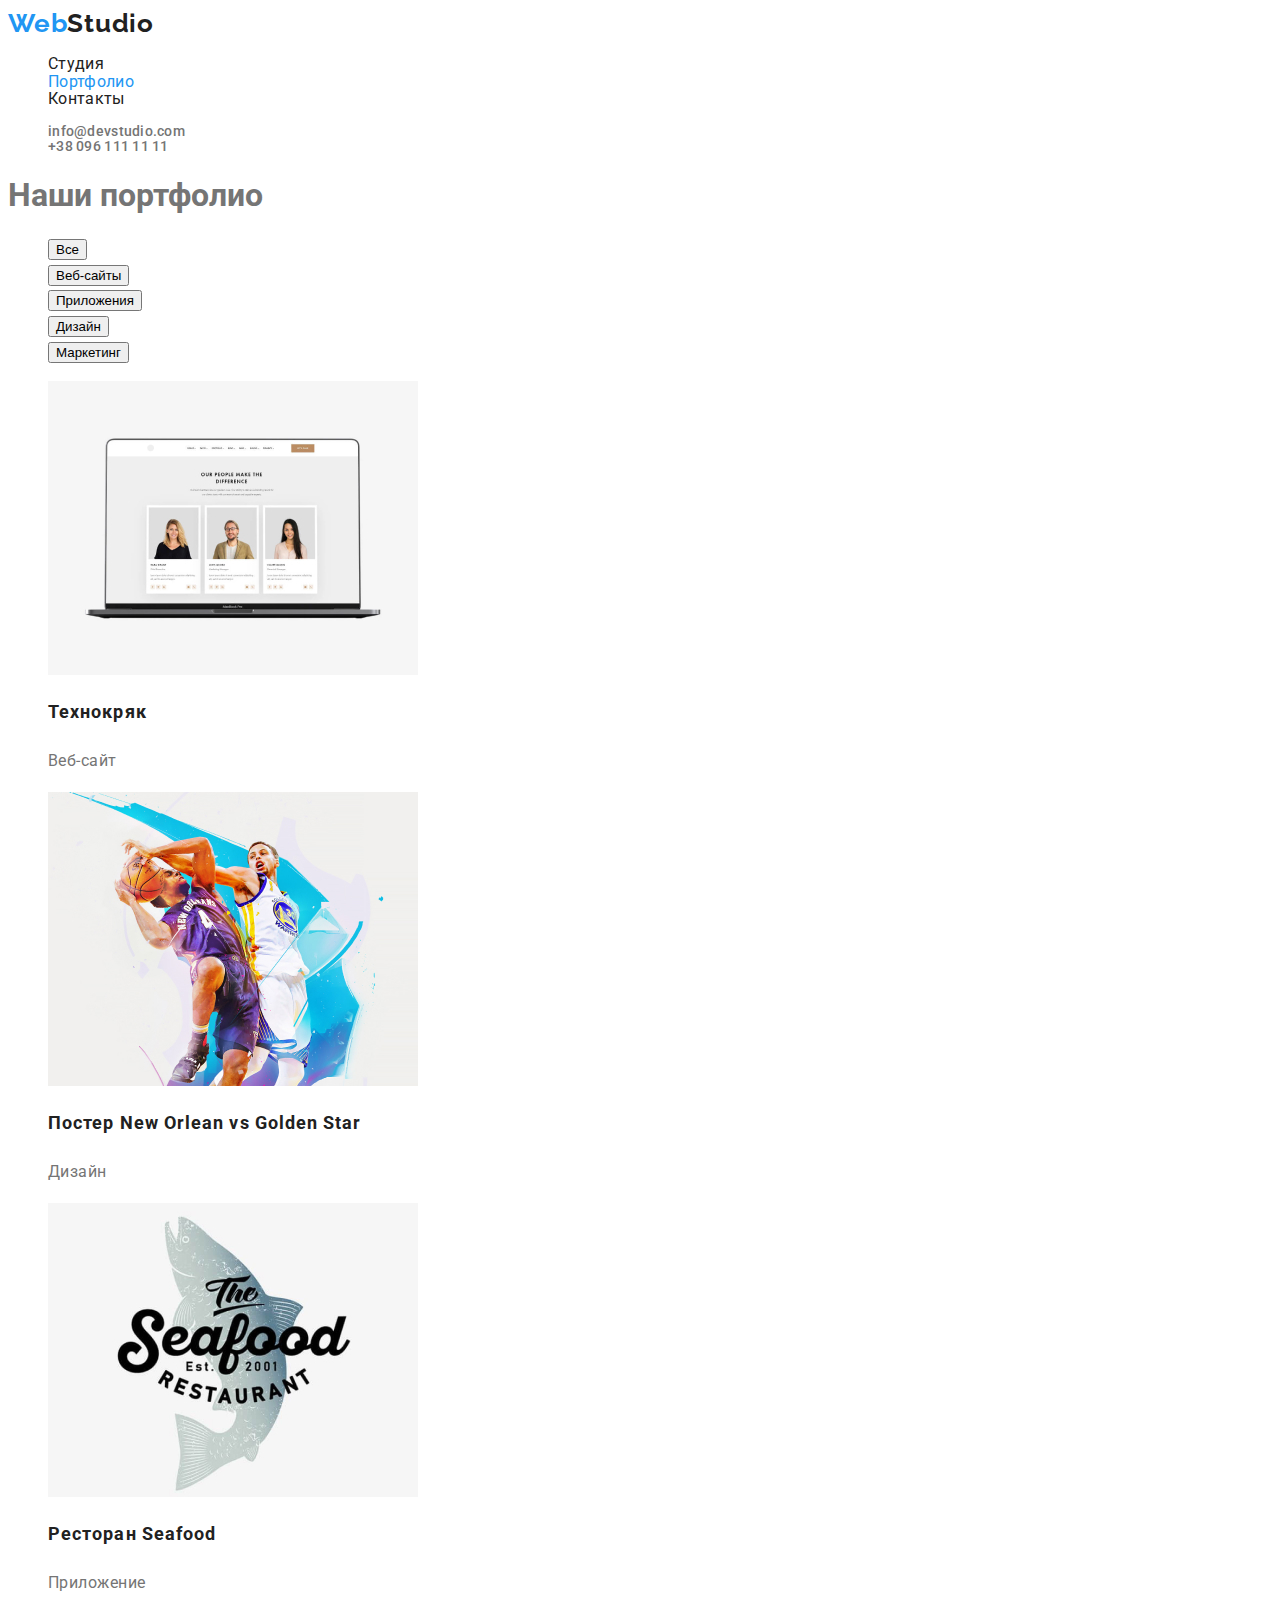
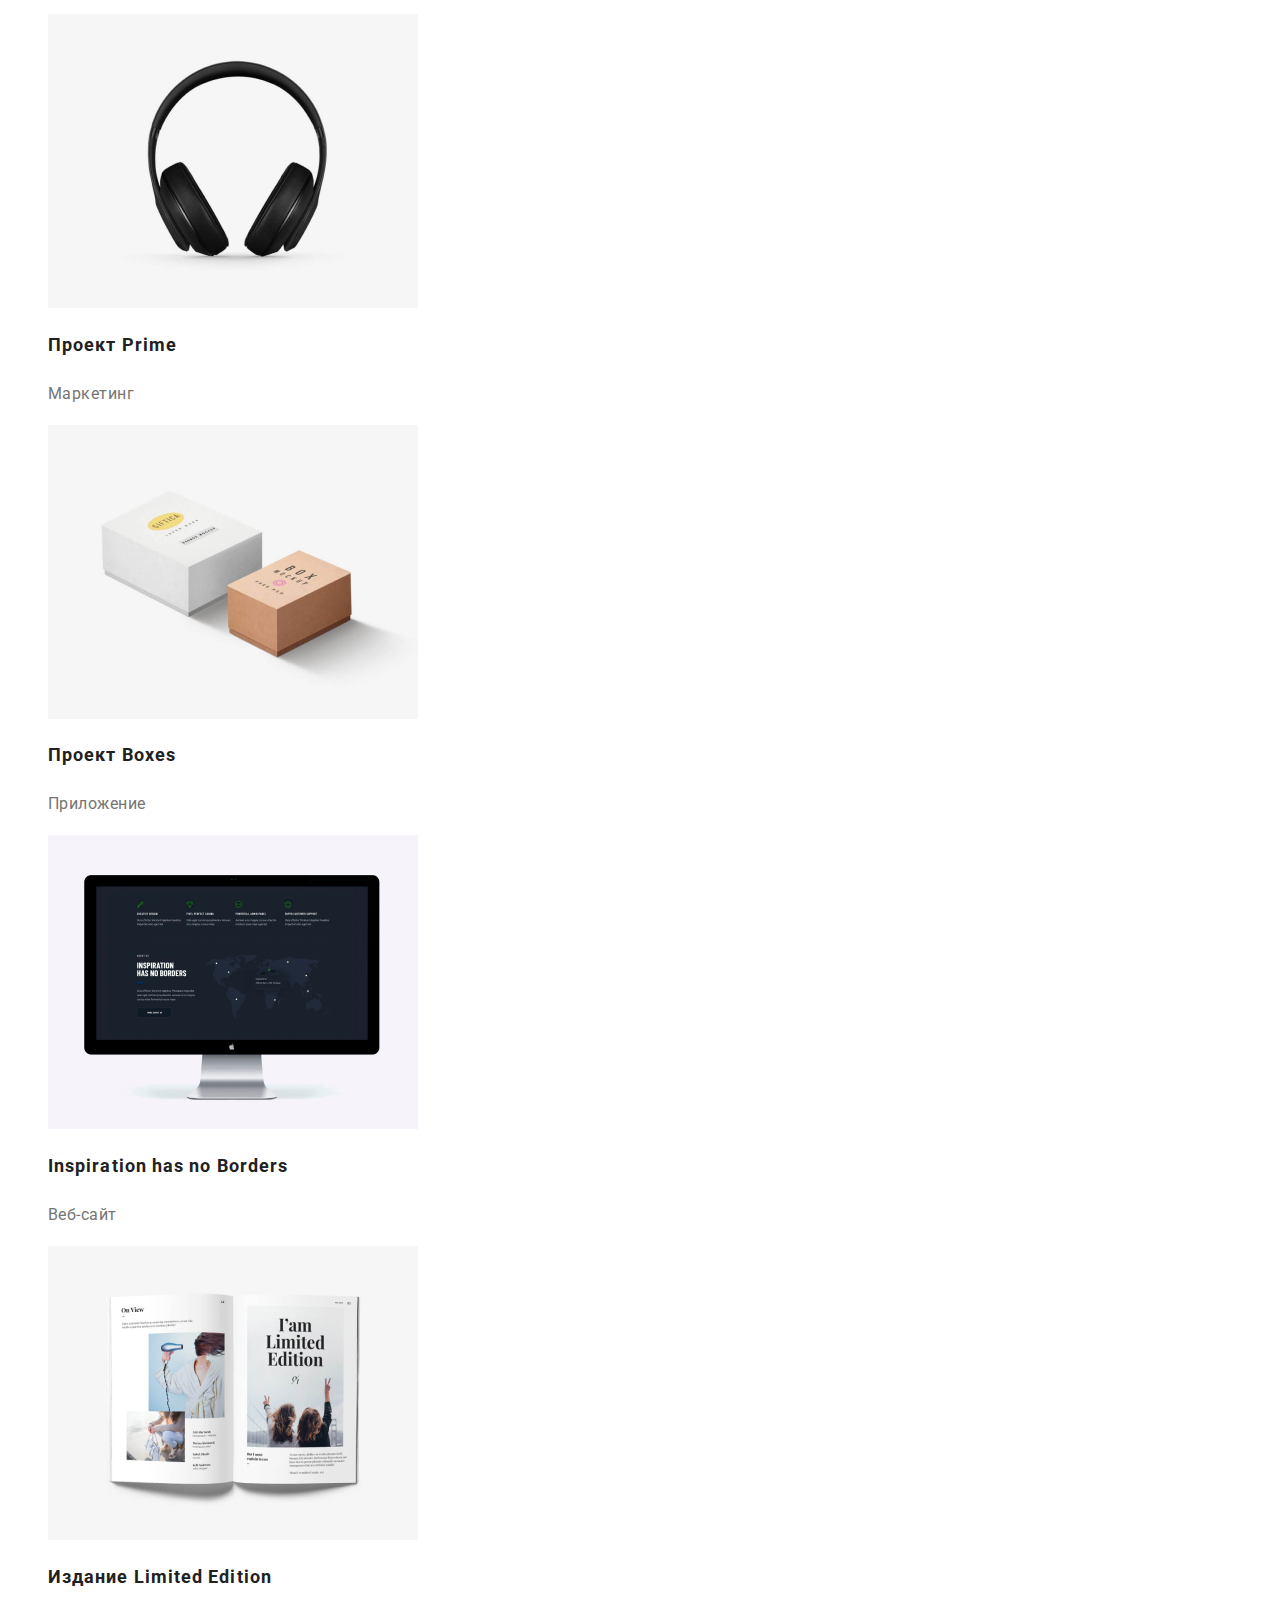
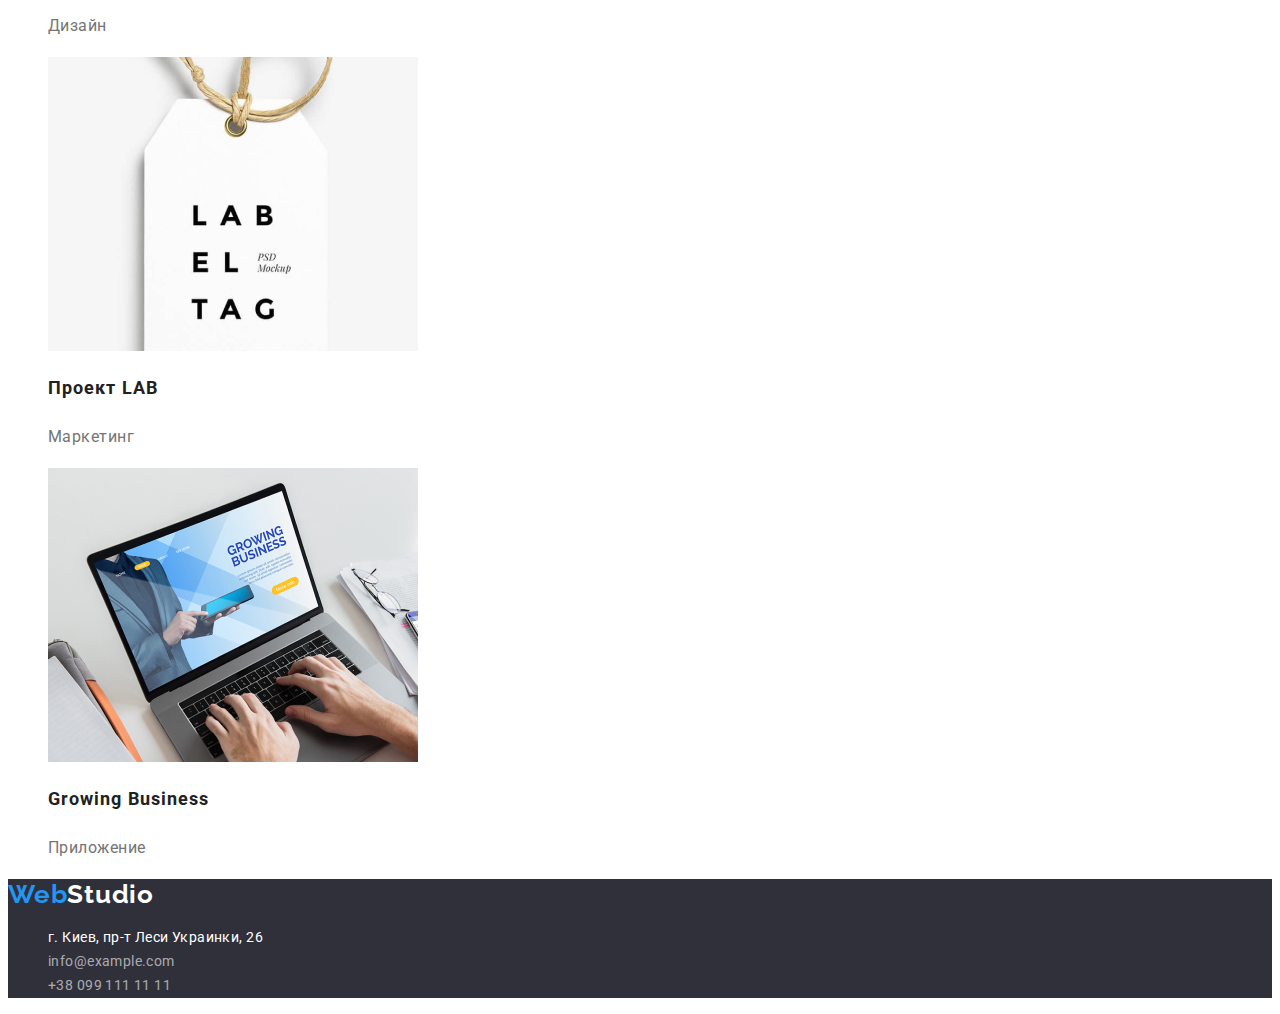
==== commit 1bed7312: "Change index.html , portfolio.html, styles.css" ====
--- a/portfolio.html
+++ b/portfolio.html
@@ -98,9 +98,11 @@
     <footer class="page-footer">
         <a class="logo" href="./index.html">Web<span class="logo-colored-reversed">Studio</span></a>
         <address>
-            <a class="location-link" href="https://goo.gl/maps/uHgCKQNqZT3MQZoy7">г. Киев, пр-т Леси Украинки, 26<br></a>
-            <a class="mail-link" href="mailto:info@example.com">info@example.com</a>
-            <a class="tel-link" href="tel:+380991111111">+38 099 111 11 11</a>
+            <ul class="footer-list">
+                <li><a class="location-link" href="https://goo.gl/maps/uHgCKQNqZT3MQZoy7">г. Киев, пр-т Леси Украинки, 26</a></li>
+                <li><a class="mail-link" href="mailto:info@example.com">info@example.com</a></li>
+                <li><a class="tel-link" href="tel:+380991111111">+38 099 111 11 11</a></li>
+            </ul>
         </address>
     </footer>
 </body>
--- a/css/styles.css
+++ b/css/styles.css
@@ -98,6 +98,10 @@
   text-transform: uppercase;
   color: var(--secondary-background-color);
 }
+.footer-list {
+  text-decoration: none;
+  list-style: none;
+}
 .btn-item {
   background: var(--accent-color);
   /* box-shadow: 0px 4px 4px rgba(0, 0, 0, 0.15);
